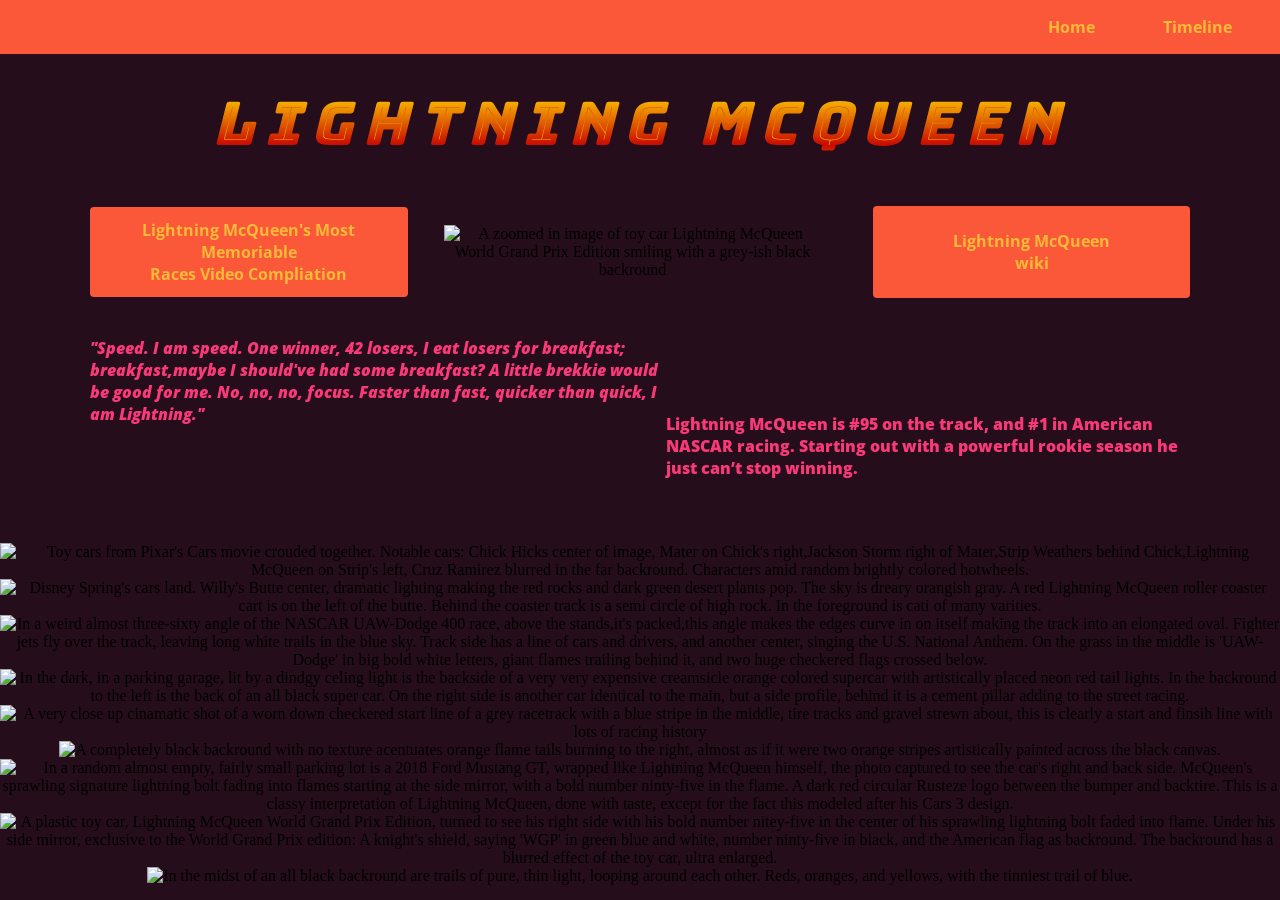
==== index.html @ b984bd78 "Add files via upload" ====
<!DOCTYPE html>
<html>
  <head>
    
  <title>Lightning McQueen</title>
    <meta charset="utf-8" />
	  <meta http-equiv="X-UA-Compatible" content="IE=edge" />
	  <meta name="viewport" content="width=device-width, initial-scale=1" />
    <link rel="preconnect" href="https://fonts.googleapis.com">
<link rel="preconnect" href="https://fonts.googleapis.com">
<link rel="preconnect" href="https://fonts.gstatic.com" crossorigin>
<link href="https://fonts.googleapis.com/css2?family=Bungee+Spice&family=Open+Sans:ital,wdth,wght@0,75..100,300..800;1,75..100,300..800&display=swap" rel="stylesheet">
	  <!-- link the webpage's stylesheet -->
	  <link rel="stylesheet" href="/style.css" />

	  <!-- link the webpage's JavaScript file -->
	  <script src="/script.js" defer></script>

  </head>
  
  <body>
    <nav>
      <ul>
        <li>
          <a href="index.html">Home</a>
        </li>
        <li>
          <a href="timeline.html">Timeline</a>
        </li>
      </ul>
    </nav>
    <h1>Lightning McQueen</h1> 
<div class="homepage"> 
  <div class="link-left"><a href="https://youtu.be/yoXfYxIBPMk?si=lKZYwsfoFu9wuGGg" >Lightning McQueen's Most Memoriable <br> Races Video Compliation</a></div>
  <img src="assets/up close toy lightning mcqueen (Image by Mathew Browne from Pixabay).jpg" class=home-center alt="A zoomed in image of toy car Lightning McQueen World Grand Prix Edition smiling with a grey-ish black backround" >
    <div class="link-right"><a href=" https://piston-cup.fandom.com/wiki/Lightning_McQueen " >Lightning McQueen wiki</a></div>
</div>

<div class="quotes">
   <p1>"Speed. I am speed. One winner, 42 losers, I eat losers for breakfast;  breakfast,maybe I should've had some breakfast? A little brekkie would be good for me. No, no, no, focus. Faster than fast, quicker than quick, I am Lightning." </p1> 
   <p2>Lightning McQueen is #95 on the track, and #1 in American NASCAR racing. Starting out with a powerful rookie season he just can’t stop winning.</p2>
</div>   

    <footer><img src="assets/all cars cast as toys (Photo by Karson Chan on Unsplash).jpg"alt="Toy cars from Pixar's Cars movie crouded together. Notable cars: Chick Hicks center of image, Mater on Chick's right,Jackson Storm right of Mater,Strip Weathers behind Chick,Lightning McQueen on Strip's left, Cruz Ramirez blurred in the far backround. Characters amid random brightly colored hotwheels. "><img src="assets/radiator springs.jpg" alt=" Disney Spring's cars land. Willy's Butte center, dramatic lighting making the red rocks and dark green desert plants pop. The sky is dreary orangish gray. A red Lightning McQueen roller coaster cart is on the left of the butte. Behind the coaster track is a semi circle of  high rock. In the foreground is cati of many varities. "><img src="assets/nascar track (Image by WikiImages from Pixabay).jpg" alt="In a weird almost three-sixty angle of the NASCAR UAW-Dodge 400 race, above the stands,it's packed,this angle makes the edges curve in on itself making the track into an elongated oval. Fighter jets fly over the track, leaving long white trails in the blue sky. Track side has a line of cars and drivers, and another center, singing the U.S. National Anthem. On the grass in the middle is 'UAW-Dodge' in big bold white letters, giant flames trailing behind it, and two huge checkered flags crossed below.  "><img src="assets/car behind (Photo by Andy Jeong on Unsplash) .jpg" alt="In the dark, in a parking garage, lit by a dindgy celing light is the backside of a very very expensive creamsicle orange colored supercar with artistically placed neon red tail lights. In the backround to the left is the back of an all black super car. On the right side is another car identical to the main, but a side profile, behind it is a cement pillar adding to the street racing."><img src="assets/cinamatic racetrack.jpg" alt="A very close up cinamatic shot of a worn down checkered start line of a grey racetrack with a blue stripe in the middle, tire tracks and gravel strewn about, this is clearly a start and finsih line with lots of racing history"><img src="assets/flames.jpg" alt="A completely black backround with no texture acentuates orange flame tails burning to the right, almost as if it were two orange stripes artistically painted across the black canvas."><img src="assets/irl lightning mcqueen (Image by tomstoneuk from Pixabay).jpg" alt="In a random almost empty, fairly small parking lot is a 2018 Ford Mustang GT, wrapped like Lightning McQueen himself, the photo captured to see the car's right and back side. McQueen's sprawling signature lightning bolt fading into flames starting at the side mirror, with a bold number ninty-five in the flame. A dark red circular Rusteze logo between the bumper and backtire. This is a classy interpretation of Lightning McQueen, done with taste, except for the fact this modeled after his Cars 3 design."><img src="assets/mini lightning mcqueen toy (Photo by Welhelmus Dengi on Unsplash).jpg" alt="A plastic toy car, Lightning McQueen World Grand Prix Edition, turned to see his right side with his bold number nitey-five in the center of his sprawling lightning bolt faded into flame. Under his side mirror, exclusive to the World Grand Prix edition: A knight's shield, saying 'WGP'  in green blue and white, number ninty-five in black, and the American flag as backround. The backround has a blurred effect of the toy car, ultra enlarged. "><img src="assets/pretty lights (Photo by Melyna Valle on Unsplash) jpg.jpg" alt="In the midst of an all black backround are trails of pure, thin light, looping around each other. Reds, oranges, and yellows, with the tinniest trail of blue."></footer>
    
  </body>
</html>
---- style.css ----
/* STYLE SECTIONING TAGS */
*{margin: 0px;
  padding: 0px; }
body {background-color: #260D1C;
     text-align: center; }
p1 {color: #FA3979;
  font-family: "Open Sans", sans-serif;
  font-optical-sizing: auto;
  font-weight: 1000;
  font-style: italic;
    text-align: left;
  font-variation-settings: 
    "wdth" <width>;
   margin-top: 2% ; 
   margin-bottom: 0;
  margin-left: 7% ;
  margin-right: 0 ;
  max-width: 45% ; 
   }
p2 {color: #FA3979;
  font-family: "Open Sans", sans-serif;
  font-optical-sizing: auto;
  font-weight: 1000;
  font-style: none;
    text-align: left;
  font-variation-settings: 
    "wdth" <width>;
   margin-top: 8%; 
   margin-bottom: 0;
   margin-right: 7% ;
  margin-left: 0; 
   max-width: 45% ; }
div.quotes {
  display: flex;         
  gap:0;
  margin: 0% ;
  text-align:left; 
  flex: -2 ; 
  margin-bottom: 5% ; }
p {color: #FA3979;
  font-family: "Open Sans", sans-serif;
  font-optical-sizing: auto;
  font-weight: 900;
  font-style: none;
  font-variation-settings: 
    "wdth" <width>;}
div.about-mcqueen {
  display: flex;         
  gap:5%;
  margin: 0;
  text-align:left; 
  flex: 1; }
div.years {
  display: flex;         
  gap: 110px;
  margin-top:0;
  margin-bottom:0;
  margin-left:5%;
  margin-right:5%;
  text-align: center; 
  flex: 1; }
div.homepage {
  display: flex;
  align-items: center;
  justify-content: space-between;
  gap: 20px;
  width: 100%; }
/* STYLE TEXT */
h1 {font-family: "Bungee Spice", sans-serif;
  font-weight: 400;
  font-style: italic;
  text-align: center;
  letter-spacing: 10px;
  font-size: 60px;
  font-optical-sizing: auto-flow;
  padding: 0.5em; }
div.link-left{
  display: inline-block;
  padding: 12px 12px;
  text-decoration: none;
  font-family: "Open Sans", sans-serif;
  font-weight: bold;
  background-color: #FA5839;
  color: #FABA39;
  border-radius: 4px;
  overflow-wrap: break-word;
  text-align: center;
  margin-left: 7% ; }
  div.link-right {
  display: inline-block;
  padding: 24px 67px;
  text-decoration: none;
  font-family: "Open Sans", sans-serif;
  font-weight: bold;
  background-color: #FA5839;
  color: #FABA39;
  border-radius: 4px;
  overflow-wrap: break-word;
  word-break: break-word;
  text-align: center;
  margin-right: 7% ;}
div.link-left:hover, div.link-right:hover {
  background-color: #FA3979;}
a.fake-button {
  display: inline-block;
  padding: 12px 24px;
  text-decoration: none;
  font-family: "Open Sans", sans-serif;
  font-weight: bold;
  background-color: #FA5839;
  color: #FABA39;
  border-radius: 4px;
  margin-top: 4%;
  margin-bottom:4%; }
a.fake-button:hover {background-color: #FA3979;}

a {color: #FABA39;
  text-decoration: none; }
/* STYLE IMAGES */
img.home-center {
  width:400px;
  height: auto; 
  margin-left: 1em; 
  margin-right: 2em; 
  margin-top: 2em;
  margin-bottom: 2em; }
img.timeline {
  width: 24.4%;
  height: 300px;
  margin-left: 0.25em;
  margin-right: 0.25em;
  margin-bottom: 2em;
  margin-top: 0}
img {width: 11.05%;
    height:150px }
/* STYLE NAV BAR */

ul { 
  list-style-type: none; 
  background-color: #FA5839;
  font-family: "Open Sans", sans-serif;
  font-weight: bold;
  overflow: hidden;
  padding: 1em; 
  text-align: right;
   }
li {display: inline;  
   padding: 1em; 
   overflow: wrap; }
li a { 
  text-decoration: none; 
  color: #FABA39 ;
  padding: 1em; }

li a:hover {background-color: #FA3979; }
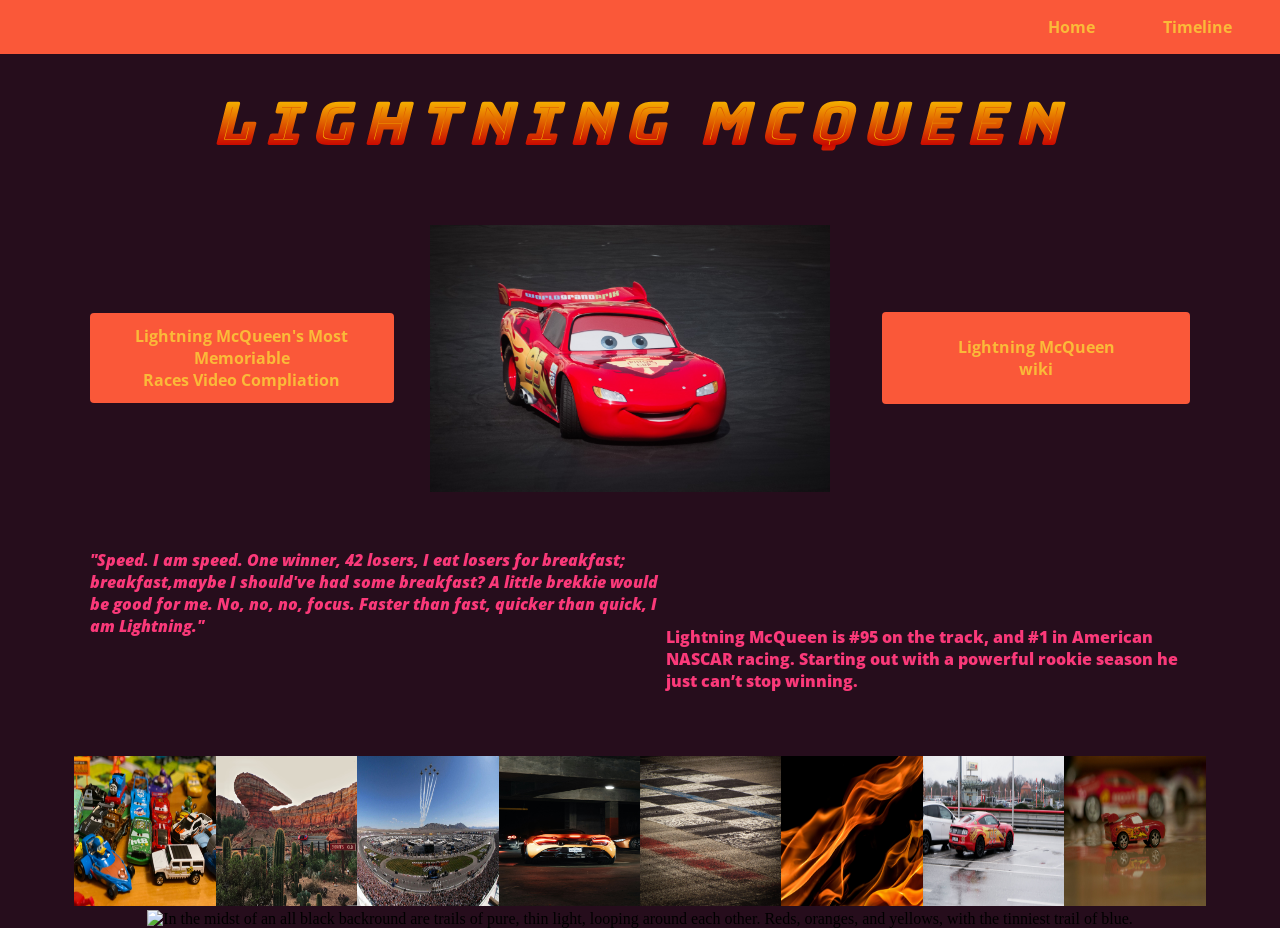
==== commit 82da9415: "Update index.html" ====
--- a/index.html
+++ b/index.html
@@ -10,11 +10,11 @@
 <link rel="preconnect" href="https://fonts.googleapis.com">
 <link rel="preconnect" href="https://fonts.gstatic.com" crossorigin>
 <link href="https://fonts.googleapis.com/css2?family=Bungee+Spice&family=Open+Sans:ital,wdth,wght@0,75..100,300..800;1,75..100,300..800&display=swap" rel="stylesheet">
-	  <!-- link the webpage's stylesheet -->
-	  <link rel="stylesheet" href="/style.css" />
+	  <!-- Link the webpage's stylesheet -->
+<link rel="stylesheet" href="style.css" />
 
-	  <!-- link the webpage's JavaScript file -->
-	  <script src="/script.js" defer></script>
+<!-- Link the webpage's JavaScript file -->
+<script src="script.js" defer></script>
 
   </head>
   
@@ -44,4 +44,4 @@
     <footer><img src="assets/all cars cast as toys (Photo by Karson Chan on Unsplash).jpg"alt="Toy cars from Pixar's Cars movie crouded together. Notable cars: Chick Hicks center of image, Mater on Chick's right,Jackson Storm right of Mater,Strip Weathers behind Chick,Lightning McQueen on Strip's left, Cruz Ramirez blurred in the far backround. Characters amid random brightly colored hotwheels. "><img src="assets/radiator springs.jpg" alt=" Disney Spring's cars land. Willy's Butte center, dramatic lighting making the red rocks and dark green desert plants pop. The sky is dreary orangish gray. A red Lightning McQueen roller coaster cart is on the left of the butte. Behind the coaster track is a semi circle of  high rock. In the foreground is cati of many varities. "><img src="assets/nascar track (Image by WikiImages from Pixabay).jpg" alt="In a weird almost three-sixty angle of the NASCAR UAW-Dodge 400 race, above the stands,it's packed,this angle makes the edges curve in on itself making the track into an elongated oval. Fighter jets fly over the track, leaving long white trails in the blue sky. Track side has a line of cars and drivers, and another center, singing the U.S. National Anthem. On the grass in the middle is 'UAW-Dodge' in big bold white letters, giant flames trailing behind it, and two huge checkered flags crossed below.  "><img src="assets/car behind (Photo by Andy Jeong on Unsplash) .jpg" alt="In the dark, in a parking garage, lit by a dindgy celing light is the backside of a very very expensive creamsicle orange colored supercar with artistically placed neon red tail lights. In the backround to the left is the back of an all black super car. On the right side is another car identical to the main, but a side profile, behind it is a cement pillar adding to the street racing."><img src="assets/cinamatic racetrack.jpg" alt="A very close up cinamatic shot of a worn down checkered start line of a grey racetrack with a blue stripe in the middle, tire tracks and gravel strewn about, this is clearly a start and finsih line with lots of racing history"><img src="assets/flames.jpg" alt="A completely black backround with no texture acentuates orange flame tails burning to the right, almost as if it were two orange stripes artistically painted across the black canvas."><img src="assets/irl lightning mcqueen (Image by tomstoneuk from Pixabay).jpg" alt="In a random almost empty, fairly small parking lot is a 2018 Ford Mustang GT, wrapped like Lightning McQueen himself, the photo captured to see the car's right and back side. McQueen's sprawling signature lightning bolt fading into flames starting at the side mirror, with a bold number ninty-five in the flame. A dark red circular Rusteze logo between the bumper and backtire. This is a classy interpretation of Lightning McQueen, done with taste, except for the fact this modeled after his Cars 3 design."><img src="assets/mini lightning mcqueen toy (Photo by Welhelmus Dengi on Unsplash).jpg" alt="A plastic toy car, Lightning McQueen World Grand Prix Edition, turned to see his right side with his bold number nitey-five in the center of his sprawling lightning bolt faded into flame. Under his side mirror, exclusive to the World Grand Prix edition: A knight's shield, saying 'WGP'  in green blue and white, number ninty-five in black, and the American flag as backround. The backround has a blurred effect of the toy car, ultra enlarged. "><img src="assets/pretty lights (Photo by Melyna Valle on Unsplash) jpg.jpg" alt="In the midst of an all black backround are trails of pure, thin light, looping around each other. Reds, oranges, and yellows, with the tinniest trail of blue."></footer>
     
   </body>
-</html>+</html>
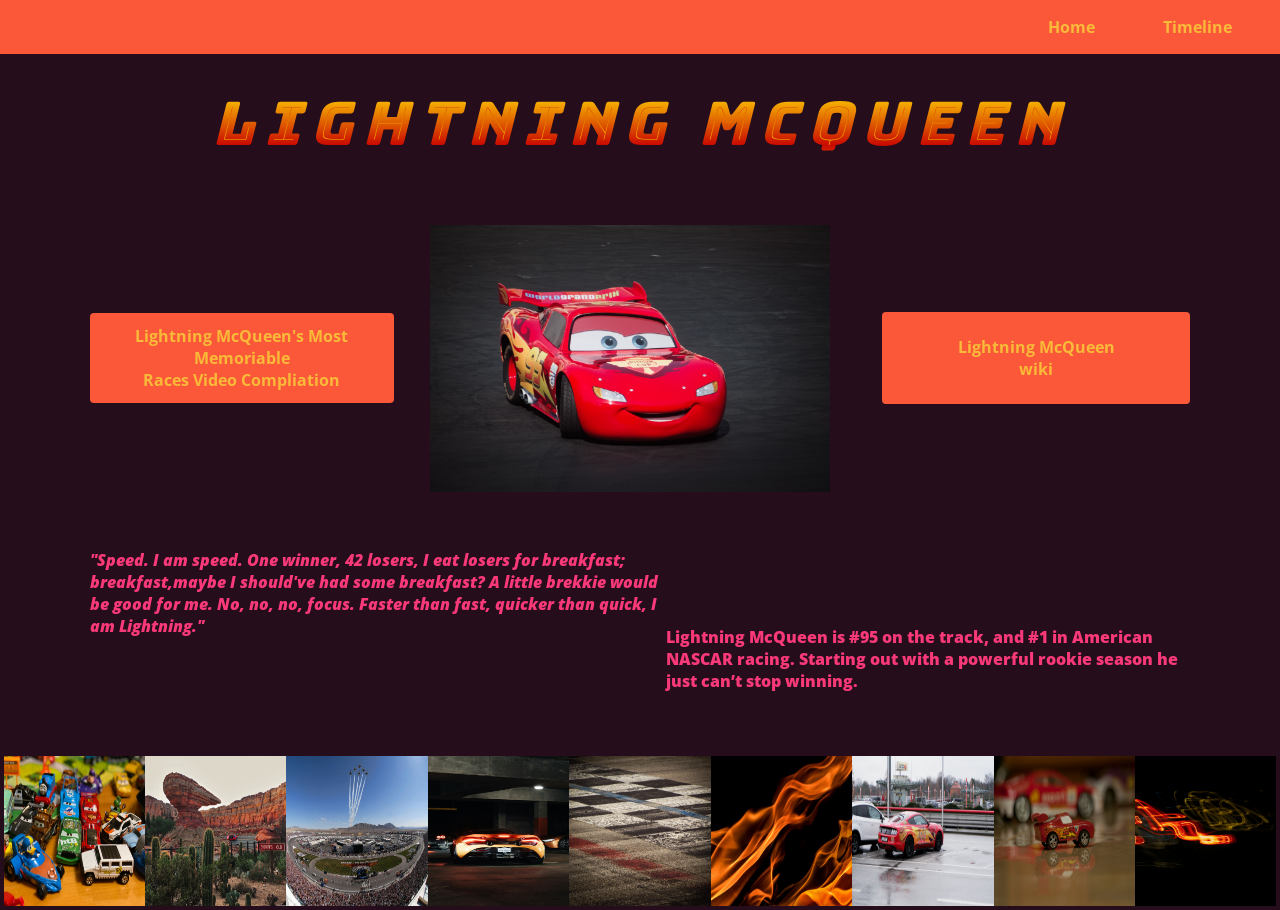
==== commit 5a60e721: "Update index.html" ====
--- a/index.html
+++ b/index.html
@@ -41,7 +41,7 @@
    <p2>Lightning McQueen is #95 on the track, and #1 in American NASCAR racing. Starting out with a powerful rookie season he just can’t stop winning.</p2>
 </div>   
 
-    <footer><img src="assets/all cars cast as toys (Photo by Karson Chan on Unsplash).jpg"alt="Toy cars from Pixar's Cars movie crouded together. Notable cars: Chick Hicks center of image, Mater on Chick's right,Jackson Storm right of Mater,Strip Weathers behind Chick,Lightning McQueen on Strip's left, Cruz Ramirez blurred in the far backround. Characters amid random brightly colored hotwheels. "><img src="assets/radiator springs.jpg" alt=" Disney Spring's cars land. Willy's Butte center, dramatic lighting making the red rocks and dark green desert plants pop. The sky is dreary orangish gray. A red Lightning McQueen roller coaster cart is on the left of the butte. Behind the coaster track is a semi circle of  high rock. In the foreground is cati of many varities. "><img src="assets/nascar track (Image by WikiImages from Pixabay).jpg" alt="In a weird almost three-sixty angle of the NASCAR UAW-Dodge 400 race, above the stands,it's packed,this angle makes the edges curve in on itself making the track into an elongated oval. Fighter jets fly over the track, leaving long white trails in the blue sky. Track side has a line of cars and drivers, and another center, singing the U.S. National Anthem. On the grass in the middle is 'UAW-Dodge' in big bold white letters, giant flames trailing behind it, and two huge checkered flags crossed below.  "><img src="assets/car behind (Photo by Andy Jeong on Unsplash) .jpg" alt="In the dark, in a parking garage, lit by a dindgy celing light is the backside of a very very expensive creamsicle orange colored supercar with artistically placed neon red tail lights. In the backround to the left is the back of an all black super car. On the right side is another car identical to the main, but a side profile, behind it is a cement pillar adding to the street racing."><img src="assets/cinamatic racetrack.jpg" alt="A very close up cinamatic shot of a worn down checkered start line of a grey racetrack with a blue stripe in the middle, tire tracks and gravel strewn about, this is clearly a start and finsih line with lots of racing history"><img src="assets/flames.jpg" alt="A completely black backround with no texture acentuates orange flame tails burning to the right, almost as if it were two orange stripes artistically painted across the black canvas."><img src="assets/irl lightning mcqueen (Image by tomstoneuk from Pixabay).jpg" alt="In a random almost empty, fairly small parking lot is a 2018 Ford Mustang GT, wrapped like Lightning McQueen himself, the photo captured to see the car's right and back side. McQueen's sprawling signature lightning bolt fading into flames starting at the side mirror, with a bold number ninty-five in the flame. A dark red circular Rusteze logo between the bumper and backtire. This is a classy interpretation of Lightning McQueen, done with taste, except for the fact this modeled after his Cars 3 design."><img src="assets/mini lightning mcqueen toy (Photo by Welhelmus Dengi on Unsplash).jpg" alt="A plastic toy car, Lightning McQueen World Grand Prix Edition, turned to see his right side with his bold number nitey-five in the center of his sprawling lightning bolt faded into flame. Under his side mirror, exclusive to the World Grand Prix edition: A knight's shield, saying 'WGP'  in green blue and white, number ninty-five in black, and the American flag as backround. The backround has a blurred effect of the toy car, ultra enlarged. "><img src="assets/pretty lights (Photo by Melyna Valle on Unsplash) jpg.jpg" alt="In the midst of an all black backround are trails of pure, thin light, looping around each other. Reds, oranges, and yellows, with the tinniest trail of blue."></footer>
+    <footer><img src="assets/all cars cast as toys (Photo by Karson Chan on Unsplash).jpg"alt="Toy cars from Pixar's Cars movie crouded together. Notable cars: Chick Hicks center of image, Mater on Chick's right,Jackson Storm right of Mater,Strip Weathers behind Chick,Lightning McQueen on Strip's left, Cruz Ramirez blurred in the far backround. Characters amid random brightly colored hotwheels. "><img src="assets/radiator springs.jpg" alt=" Disney Spring's cars land. Willy's Butte center, dramatic lighting making the red rocks and dark green desert plants pop. The sky is dreary orangish gray. A red Lightning McQueen roller coaster cart is on the left of the butte. Behind the coaster track is a semi circle of  high rock. In the foreground is cati of many varities. "><img src="assets/nascar track (Image by WikiImages from Pixabay).jpg" alt="In a weird almost three-sixty angle of the NASCAR UAW-Dodge 400 race, above the stands,it's packed,this angle makes the edges curve in on itself making the track into an elongated oval. Fighter jets fly over the track, leaving long white trails in the blue sky. Track side has a line of cars and drivers, and another center, singing the U.S. National Anthem. On the grass in the middle is 'UAW-Dodge' in big bold white letters, giant flames trailing behind it, and two huge checkered flags crossed below.  "><img src="assets/car behind (Photo by Andy Jeong on Unsplash) .jpg" alt="In the dark, in a parking garage, lit by a dindgy celing light is the backside of a very very expensive creamsicle orange colored supercar with artistically placed neon red tail lights. In the backround to the left is the back of an all black super car. On the right side is another car identical to the main, but a side profile, behind it is a cement pillar adding to the street racing."><img src="assets/cinamatic racetrack.jpg" alt="A very close up cinamatic shot of a worn down checkered start line of a grey racetrack with a blue stripe in the middle, tire tracks and gravel strewn about, this is clearly a start and finsih line with lots of racing history"><img src="assets/flames.jpg" alt="A completely black backround with no texture acentuates orange flame tails burning to the right, almost as if it were two orange stripes artistically painted across the black canvas."><img src="assets/irl lightning mcqueen (Image by tomstoneuk from Pixabay).jpg" alt="In a random almost empty, fairly small parking lot is a 2018 Ford Mustang GT, wrapped like Lightning McQueen himself, the photo captured to see the car's right and back side. McQueen's sprawling signature lightning bolt fading into flames starting at the side mirror, with a bold number ninty-five in the flame. A dark red circular Rusteze logo between the bumper and backtire. This is a classy interpretation of Lightning McQueen, done with taste, except for the fact this modeled after his Cars 3 design."><img src="assets/mini lightning mcqueen toy (Photo by Welhelmus Dengi on Unsplash).jpg" alt="A plastic toy car, Lightning McQueen World Grand Prix Edition, turned to see his right side with his bold number nitey-five in the center of his sprawling lightning bolt faded into flame. Under his side mirror, exclusive to the World Grand Prix edition: A knight's shield, saying 'WGP'  in green blue and white, number ninty-five in black, and the American flag as backround. The backround has a blurred effect of the toy car, ultra enlarged. "><img src="assets/pretty lights (Photo by Melyna Valle on Unsplash).jpg" alt="In the midst of an all black backround are trails of pure, thin light, looping around each other. Reds, oranges, and yellows, with the tinniest trail of blue."></footer>
     
   </body>
 </html>
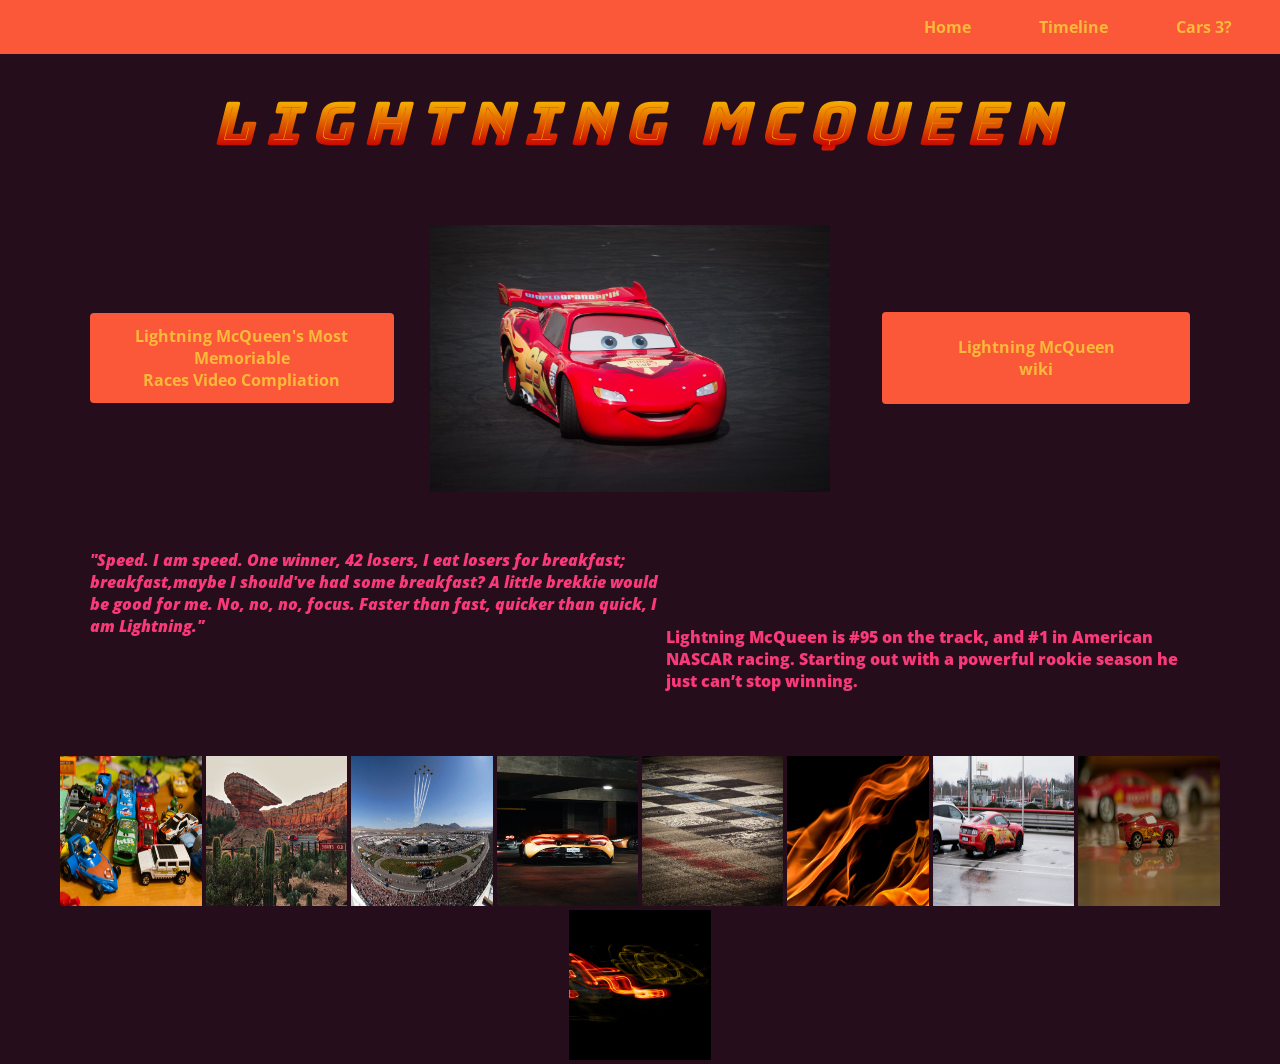
==== commit c34485ca: "Update index.html" ====
--- a/index.html
+++ b/index.html
@@ -1,4 +1,4 @@
- <!DOCTYPE html>
+<!DOCTYPE html>
 <html>
   <head>
     
@@ -10,11 +10,11 @@
 <link rel="preconnect" href="https://fonts.googleapis.com">
 <link rel="preconnect" href="https://fonts.gstatic.com" crossorigin>
 <link href="https://fonts.googleapis.com/css2?family=Bungee+Spice&family=Open+Sans:ital,wdth,wght@0,75..100,300..800;1,75..100,300..800&display=swap" rel="stylesheet">
-	  <!-- Link the webpage's stylesheet -->
-<link rel="stylesheet" href="style.css" />
+	  <!-- link the webpage's stylesheet -->
+	  <link rel="stylesheet" href="/style.css" />
 
-<!-- Link the webpage's JavaScript file -->
-<script src="script.js" defer></script>
+	  <!-- link the webpage's JavaScript file -->
+	  <script src="/script.js" defer></script>
 
   </head>
   
@@ -26,6 +26,9 @@
         </li>
         <li>
           <a href="timeline.html">Timeline</a>
+        </li>
+        <li>
+          <a href="quiz.html">Cars 3?</a>
         </li>
       </ul>
     </nav>
@@ -41,7 +44,17 @@
    <p2>Lightning McQueen is #95 on the track, and #1 in American NASCAR racing. Starting out with a powerful rookie season he just can’t stop winning.</p2>
 </div>   
 
-    <footer><img src="assets/all cars cast as toys (Photo by Karson Chan on Unsplash).jpg"alt="Toy cars from Pixar's Cars movie crouded together. Notable cars: Chick Hicks center of image, Mater on Chick's right,Jackson Storm right of Mater,Strip Weathers behind Chick,Lightning McQueen on Strip's left, Cruz Ramirez blurred in the far backround. Characters amid random brightly colored hotwheels. "><img src="assets/radiator springs.jpg" alt=" Disney Spring's cars land. Willy's Butte center, dramatic lighting making the red rocks and dark green desert plants pop. The sky is dreary orangish gray. A red Lightning McQueen roller coaster cart is on the left of the butte. Behind the coaster track is a semi circle of  high rock. In the foreground is cati of many varities. "><img src="assets/nascar track (Image by WikiImages from Pixabay).jpg" alt="In a weird almost three-sixty angle of the NASCAR UAW-Dodge 400 race, above the stands,it's packed,this angle makes the edges curve in on itself making the track into an elongated oval. Fighter jets fly over the track, leaving long white trails in the blue sky. Track side has a line of cars and drivers, and another center, singing the U.S. National Anthem. On the grass in the middle is 'UAW-Dodge' in big bold white letters, giant flames trailing behind it, and two huge checkered flags crossed below.  "><img src="assets/car behind (Photo by Andy Jeong on Unsplash) .jpg" alt="In the dark, in a parking garage, lit by a dindgy celing light is the backside of a very very expensive creamsicle orange colored supercar with artistically placed neon red tail lights. In the backround to the left is the back of an all black super car. On the right side is another car identical to the main, but a side profile, behind it is a cement pillar adding to the street racing."><img src="assets/cinamatic racetrack.jpg" alt="A very close up cinamatic shot of a worn down checkered start line of a grey racetrack with a blue stripe in the middle, tire tracks and gravel strewn about, this is clearly a start and finsih line with lots of racing history"><img src="assets/flames.jpg" alt="A completely black backround with no texture acentuates orange flame tails burning to the right, almost as if it were two orange stripes artistically painted across the black canvas."><img src="assets/irl lightning mcqueen (Image by tomstoneuk from Pixabay).jpg" alt="In a random almost empty, fairly small parking lot is a 2018 Ford Mustang GT, wrapped like Lightning McQueen himself, the photo captured to see the car's right and back side. McQueen's sprawling signature lightning bolt fading into flames starting at the side mirror, with a bold number ninty-five in the flame. A dark red circular Rusteze logo between the bumper and backtire. This is a classy interpretation of Lightning McQueen, done with taste, except for the fact this modeled after his Cars 3 design."><img src="assets/mini lightning mcqueen toy (Photo by Welhelmus Dengi on Unsplash).jpg" alt="A plastic toy car, Lightning McQueen World Grand Prix Edition, turned to see his right side with his bold number nitey-five in the center of his sprawling lightning bolt faded into flame. Under his side mirror, exclusive to the World Grand Prix edition: A knight's shield, saying 'WGP'  in green blue and white, number ninty-five in black, and the American flag as backround. The backround has a blurred effect of the toy car, ultra enlarged. "><img src="assets/pretty lights (Photo by Melyna Valle on Unsplash).jpg" alt="In the midst of an all black backround are trails of pure, thin light, looping around each other. Reds, oranges, and yellows, with the tinniest trail of blue."></footer>
+    <footer class="full-screen-footer">
+		<img src="assets/all cars cast as toys (Photo by Karson Chan on Unsplash).jpg" class="footer" alt="Toy cars from Pixar's Cars movie crouded together. Notable cars: Chick Hicks center of image, Mater on Chick's right,Jackson Storm right of Mater,Strip Weathers behind Chick,Lightning McQueen on Strip's left, Cruz Ramirez blurred in the far backround. Characters amid random brightly colored hotwheels. ">
+		<img src="assets/radiator springs.jpg" class="footer" alt=" Disney Spring's cars land. Willy's Butte center, dramatic lighting making the red rocks and dark green desert plants pop. The sky is dreary orangish gray. A red Lightning McQueen roller coaster cart is on the left of the butte. Behind the coaster track is a semi circle of  high rock. In the foreground is cati of many varities. ">
+		<img src="assets/nascar track (Image by WikiImages from Pixabay).jpg" class="footer" alt="In a weird almost three-sixty angle of the NASCAR UAW-Dodge 400 race, above the stands,it's packed,this angle makes the edges curve in on itself making the track into an elongated oval. Fighter jets fly over the track, leaving long white trails in the blue sky. Track side has a line of cars and drivers, and another center, singing the U.S. National Anthem. On the grass in the middle is 'UAW-Dodge' in big bold white letters, giant flames trailing behind it, and two huge checkered flags crossed below.  ">
+		<img src="assets/car behind (Photo by Andy Jeong on Unsplash) .jpg" class="footer" alt="In the dark, in a parking garage, lit by a dindgy celing light is the backside of a very very expensive creamsicle orange colored supercar with artistically placed neon red tail lights. In the backround to the left is the back of an all black super car. On the right side is another car identical to the main, but a side profile, behind it is a cement pillar adding to the street racing.">
+		<img src="assets/cinamatic racetrack.jpg" class="footer" alt="A very close up cinamatic shot of a worn down checkered start line of a grey racetrack with a blue stripe in the middle, tire tracks and gravel strewn about, this is clearly a start and finsih line with lots of racing history">
+		<img src="assets/flames.jpg" class="footer" alt="A completely black backround with no texture acentuates orange flame tails burning to the right, almost as if it were two orange stripes artistically painted across the black canvas.">
+		<img  class="footer" src="assets/irl lightning mcqueen (Image by tomstoneuk from Pixabay).jpg" class="footer" alt="In a random almost empty, fairly small parking lot is a 2018 Ford Mustang GT, wrapped like Lightning McQueen himself, the photo captured to see the car's right and back side. McQueen's sprawling signature lightning bolt fading into flames starting at the side mirror, with a bold number ninty-five in the flame. A dark red circular Rusteze logo between the bumper and backtire. This is a classy interpretation of Lightning McQueen, done with taste, except for the fact this modeled after his Cars 3 design.">
+		<img src="assets/mini lightning mcqueen toy (Photo by Welhelmus Dengi on Unsplash).jpg" class="footer" alt="A plastic toy car, Lightning McQueen World Grand Prix Edition, turned to see his right side with his bold number nitey-five in the center of his sprawling lightning bolt faded into flame. Under his side mirror, exclusive to the World Grand Prix edition: A knight's shield, saying 'WGP'  in green blue and white, number ninty-five in black, and the American flag as backround. The backround has a blurred effect of the toy car, ultra enlarged. ">
+		<img src="assets/pretty lights (Photo by Melyna Valle on Unsplash).jpg" class="footer" alt="In the midst of an all black backround are trails of pure, thin light, looping around each other. Reds, oranges, and yellows, with the tinniest trail of blue.">
+	</footer>
     
   </body>
 </html>
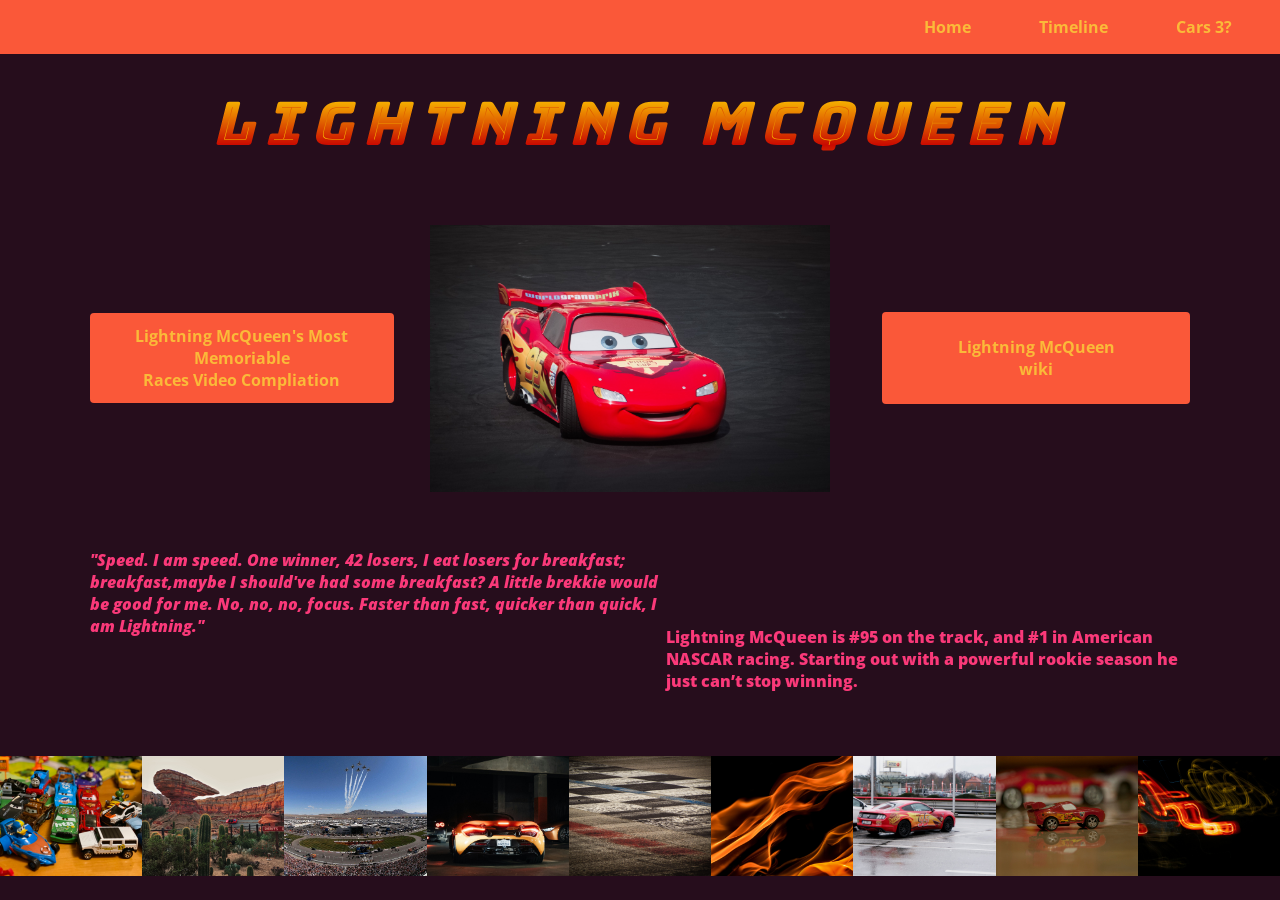
==== commit 4de1adb7: "Update index.html" ====
--- a/index.html
+++ b/index.html
@@ -11,7 +11,7 @@
 <link rel="preconnect" href="https://fonts.gstatic.com" crossorigin>
 <link href="https://fonts.googleapis.com/css2?family=Bungee+Spice&family=Open+Sans:ital,wdth,wght@0,75..100,300..800;1,75..100,300..800&display=swap" rel="stylesheet">
 	  <!-- link the webpage's stylesheet -->
-	  <link rel="stylesheet" href="/style.css" />
+	  <link rel="stylesheet" href="style.css" />
 
 	  <!-- link the webpage's JavaScript file -->
 	  <script src="/script.js" defer></script>
--- a/style.css
+++ b/style.css
@@ -1,3 +1,4 @@
+/* STYLE SECTIONING TAGS */
 /* STYLE SECTIONING TAGS */
 *{margin: 0px;
   padding: 0px; }
@@ -17,6 +18,52 @@
   margin-right: 0 ;
   max-width: 45% ; 
    }
+h2 {font-family: "Bungee Spice", sans-serif;
+  font-weight: 400;
+  font-style: italic;
+  text-align: center;
+  letter-spacing: 10px;
+  font-size: 60px;
+  font-optical-sizing: auto-flow;
+  padding: 0.5em; }
+button {
+  display: inline-block;
+  padding: 9px 9px;
+  text-decoration: none;
+  text-align: center ;
+  font-family: "Open Sans", sans-serif;
+  font-weight: bold;
+  font-size: 100% ; 
+  font-optical-sizing: auto;
+  background-color: #FA5839;
+  color: #FABA39;
+  border-radius: 4px;
+  overflow-wrap: break-word;
+  word-break: break-word;
+  text-align: center;
+  margin: 10px 0 ; }
+button#restart {
+  display: inline-block;
+  padding: 9px 9px;
+  text-decoration: none;
+  text-align: center ;
+  font-family: "Open Sans", sans-serif;
+  font-weight: bold;
+  font-optical-sizing: auto;
+  background-color: #FA5839;
+  color: #FABA39;
+  border-radius: 4px;
+  overflow-wrap: break-word;
+  word-break: break-word;
+  text-align: center;
+  margin: 10px 0 ;
+  margin-bottom: 5% ;
+  margin-top: 3% ; }
+button:hover{
+  background-color: #FA3979;}
+button.clicked {
+    background-color: #FA3979
+}
 p2 {color: #FA3979;
   font-family: "Open Sans", sans-serif;
   font-optical-sizing: auto;
@@ -42,6 +89,26 @@
   font-optical-sizing: auto;
   font-weight: 900;
   font-style: none;
+  font-variation-settings: 
+    "wdth" <width>;}
+p#mid-plot {color: #FA3979;
+  font-family: "Open Sans", sans-serif;
+  font-optical-sizing: auto;
+  font-size: 100% ; 
+  font-weight: 1000;
+  font-style: none;
+  font-variation-settings: 
+    "wdth" <width>;
+  margin-bottom: 7% ; }
+
+ p4{color: #FA3979;
+  font-family: "Open Sans", sans-serif;
+  font-optical-sizing: auto;
+  font-size: 130% ; 
+  font-weight: 1000;
+  font-style: none;
+  margin-top: 10% ; 
+  margin-bottom: 0 ; 
   font-variation-settings: 
     "wdth" <width>;}
 div.about-mcqueen {
@@ -131,8 +198,54 @@
   margin-right: 0.25em;
   margin-bottom: 2em;
   margin-top: 0}
-img {width: 11.05%;
-    height:150px }
+img {
+  align-content: center;
+  height: 400px;
+  width: 250px; 
+  margin-left: 0.25em;
+  margin-right: 0.25em;
+  margin-bottom: 2em;
+  margin-top: 0}
+.full-screen-footer {
+  /* Break out of any narrow containers to fill the screen */
+  width: 100vw;
+  position: relative;
+  left: 50%;
+  right: 50%;
+  margin-left: -50vw;
+  margin-right: -50vw;
+
+  /* Force all images into a single horizontal row */
+  display: flex;
+  flex-direction: row;
+  flex-wrap: nowrap; /* Prevents images from wrapping to a new line */
+  
+  /* Remove any browser padding */
+  padding: 0;
+  margin-top: auto; /* Pushes footer to the bottom if using grid/flex layout */
+}
+
+.full-screen-footer img {
+flex: 1; 
+  min-width: 0;
+  height: 120px;
+  object-fit: cover;
+  display: block;
+  margin: 0;
+}
+.full-screen-footer {
+  width: 100vw;
+  position: relative;
+  left: 50%;
+  right: 50%;
+  margin-left: -50vw;
+  margin-right: -50vw;
+display: flex;
+  flex-direction: row;
+  flex-wrap: nowrap;
+  padding: 0;
+  margin-top: auto;
+}
 /* STYLE NAV BAR */
 
 ul { 
@@ -152,4 +265,36 @@
   color: #FABA39 ;
   padding: 1em; }
 
-li a:hover {background-color: #FA3979; }+li a:hover {background-color: #FA3979; }
+/* STYLE FLEX CONTAINER */
+
+.question {
+  display: flex;
+  font-weight: 200;
+  justify-content: center; 
+  align-items: center; 
+  text-align: center; 
+  gap: 20px ; 
+  margin-top: 2em;
+  margin-bottom: 2em; 
+}
+
+.answer-choice {
+  margin: 5px;
+}
+
+main#quiz {
+  text-align: center ;
+}
+/* STYLE IMAGES */
+.answer-choice img {
+  height: 10em;
+}
+div.answer-choice {
+  display: flex ; 
+  flex-direction: column ;
+  align-items: center ; 
+  text-align: center ;
+  margin:0  ; 
+  width: 300px ;
+}
